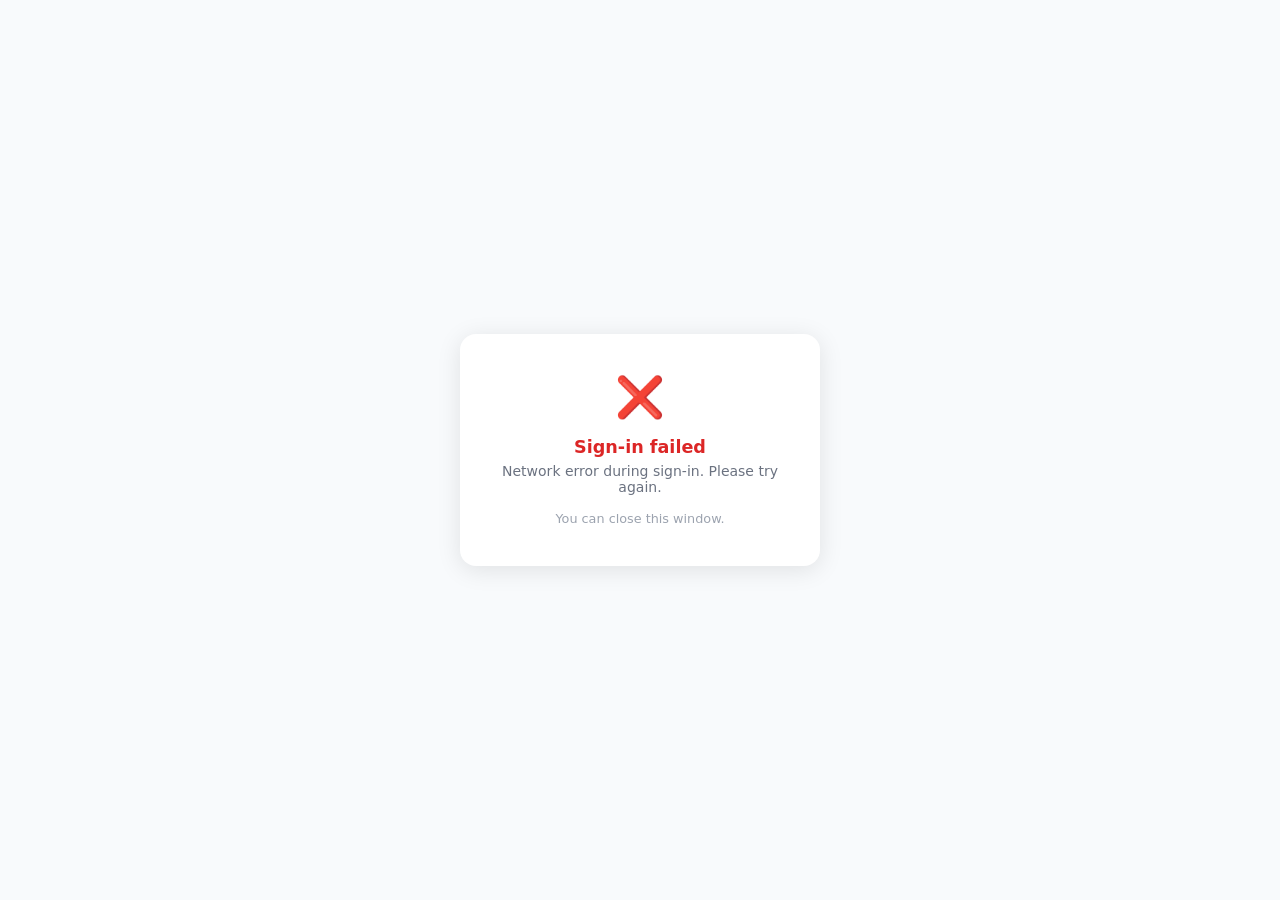
==== frontend/google-callback.html @ 4832e9e9 "All problem fixed" ====
<!DOCTYPE html>
<html lang="en">
<head>
  <meta charset="UTF-8" />
  <meta name="viewport" content="width=device-width, initial-scale=1.0" />
  <title>Completing Sign-In…</title>
  <style>
    *, *::before, *::after { box-sizing: border-box; margin: 0; padding: 0; }
    body {
      font-family: 'Inter', system-ui, -apple-system, sans-serif;
      background: #f8fafc;
      display: flex;
      align-items: center;
      justify-content: center;
      min-height: 100vh;
      color: #374151;
    }
    .card {
      background: #fff;
      border-radius: 16px;
      box-shadow: 0 4px 24px rgba(0,0,0,0.10);
      padding: 2.5rem 2rem;
      text-align: center;
      max-width: 360px;
      width: 90%;
    }
    .spinner {
      width: 48px;
      height: 48px;
      border: 4px solid #e5e7eb;
      border-top-color: #4f46e5;
      border-radius: 50%;
      animation: spin 0.8s linear infinite;
      margin: 0 auto 1.25rem;
    }
    @keyframes spin { to { transform: rotate(360deg); } }
    h1 { font-size: 1.1rem; font-weight: 600; margin-bottom: 0.4rem; }
    p  { font-size: 0.875rem; color: #6b7280; }
    .icon  { font-size: 2.5rem; margin-bottom: 1rem; }
    .error { color: #dc2626; }
    .note  { margin-top: 1rem; font-size: 0.8rem; color: #9ca3af; }
  </style>
</head>
<body>
<div class="card" id="card">
  <div class="spinner" id="spinner"></div>
  <h1 id="title">Completing sign-in…</h1>
  <p id="subtitle">Please wait while we finish connecting your Google account.</p>
</div>

<script>
/**
 * google-callback.html  (production-grade)
 * ─────────────────────────────────────────
 * Receives the OAuth redirect from allauth after Google authentication,
 * extracts JWT tokens, and sends them to the parent window via postMessage.
 *
 * SECURITY NOTES:
 *  - postMessage target is always window.location.origin (never '*')
 *  - Tokens are never written to the DOM or logged
 *  - The popup auto-closes after delivering or erroring
 *  - All paths either resolve or reject, so the popup never hangs open
 *
 * FLOW:
 *  1. allauth processes the OAuth code server-side, creates/logs in the user,
 *     and redirects this popup to:
 *     /google-callback.html#access_token=JWT&refresh_token=JWT
 *     OR /google-callback.html?access_token=JWT&refresh_token=JWT
 *  2. We parse the URL, validate the tokens, and postMessage to opener.
 *  3. If no tokens are in the URL we attempt a session fetch as a fallback.
 *  4. Parent tab receives GOOGLE_AUTH message, stores tokens, shows the app.
 *  5. This popup closes itself.
 */
(function () {
  'use strict';

  const CLOSE_DELAY_MS   = 800;   // Give parent time to process before closing
  const SESSION_TIMEOUT  = 5000;  // Max ms to wait for session fetch

  // ── UI helpers ────────────────────────────────────────────────────────────
  function showSuccess() {
    document.getElementById('spinner').style.borderTopColor = '#16a34a';
    document.getElementById('title').textContent    = 'Signed in!';
    document.getElementById('subtitle').textContent = 'Returning you to the app…';
  }

  function showError(message) {
    const safeMsg = String(message).replace(/</g, '&lt;').replace(/>/g, '&gt;');
    document.getElementById('card').innerHTML = `
      <div class="icon">❌</div>
      <h1 class="error">Sign-in failed</h1>
      <p>${safeMsg}</p>
      <p class="note">You can close this window.</p>
    `;
  }

  // ── Token extraction ──────────────────────────────────────────────────────
  function extractFromUrl() {
    // allauth may deliver tokens in the fragment (#) or query string (?)
    const fragment = new URLSearchParams(window.location.hash.substring(1));
    const query    = new URLSearchParams(window.location.search);

    return {
      access:  fragment.get('access_token')  || query.get('access_token')  || null,
      refresh: fragment.get('refresh_token') || query.get('refresh_token') || null,
      error:   fragment.get('error')         || query.get('error')         || null,
    };
  }

  // ── postMessage to parent ─────────────────────────────────────────────────
  function notifyParent(payload) {
    if (window.opener && !window.opener.closed) {
      // SECURITY: always target own origin, never '*'
      window.opener.postMessage(payload, window.location.origin);
    }
  }

  function deliverTokens(access, refresh) {
    showSuccess();
    notifyParent({ type: 'GOOGLE_AUTH', access_token: access, refresh_token: refresh || null });
    setTimeout(() => window.close(), CLOSE_DELAY_MS);
  }

  function deliverError(message) {
    showError(message);
    notifyParent({ type: 'GOOGLE_AUTH', error: message });
    setTimeout(() => window.close(), 3000);
  }

  // ── Session fallback ──────────────────────────────────────────────────────
  // If allauth redirects here without tokens in the URL (can happen in some
  // allauth versions), we ask the server for the current session tokens.
  function trySessionFallback() {
    const controller = new AbortController();
    const timeoutId  = setTimeout(() => controller.abort(), SESSION_TIMEOUT);

    fetch('/_allauth/app/v1/auth/session', {
      credentials: 'include',
      signal:      controller.signal,
    })
      .then(r => {
        clearTimeout(timeoutId);
        if (!r.ok) throw new Error(`Session fetch returned ${r.status}`);
        return r.json();
      })
      .then(data => {
        const access  = data?.meta?.access_token;
        const refresh = data?.meta?.refresh_token;
        if (access) {
          deliverTokens(access, refresh);
        } else {
          deliverError('Could not retrieve tokens from session. Please try again.');
        }
      })
      .catch(err => {
        if (err.name === 'AbortError') {
          deliverError('Session request timed out. Please try again.');
        } else {
          deliverError('Network error during sign-in. Please try again.');
        }
      });
  }

  // ── Main ──────────────────────────────────────────────────────────────────
  const { access, refresh, error } = extractFromUrl();

  if (error) {
    // Decode URL-encoded error message from allauth / Google
    const decoded = decodeURIComponent(String(error).replace(/\+/g, ' '));
    deliverError(decoded);
    return;
  }

  if (access) {
    deliverTokens(access, refresh);
    return;
  }

  // No tokens and no error — try the session endpoint as a fallback
  trySessionFallback();

})();
</script>
</body>
</html>
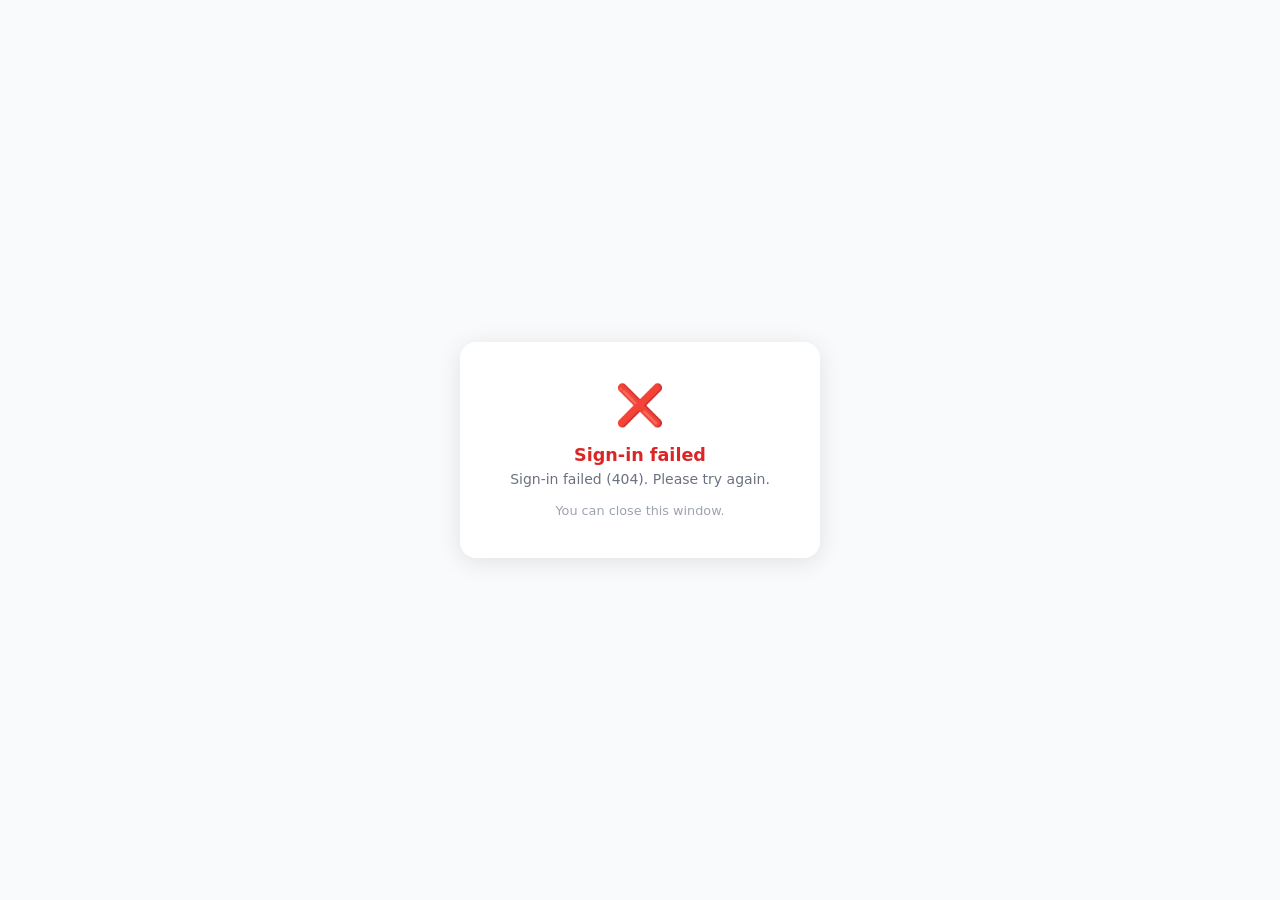
==== commit 405081fd: "problem not fixed" ====
--- a/frontend/google-callback.html
+++ b/frontend/google-callback.html
@@ -50,39 +50,50 @@
 
 <script>
 /**
- * google-callback.html  (production-grade)
- * ─────────────────────────────────────────
- * Receives the OAuth redirect from allauth after Google authentication,
- * extracts JWT tokens, and sends them to the parent window via postMessage.
- *
- * SECURITY NOTES:
- *  - postMessage target is always window.location.origin (never '*')
- *  - Tokens are never written to the DOM or logged
- *  - The popup auto-closes after delivering or erroring
- *  - All paths either resolve or reject, so the popup never hangs open
+ * google-callback.html
+ * ─────────────────────────────────────────────────────────────
+ * Landing page after allauth's Google OAuth browser flow.
  *
  * FLOW:
- *  1. allauth processes the OAuth code server-side, creates/logs in the user,
- *     and redirects this popup to:
- *     /google-callback.html#access_token=JWT&refresh_token=JWT
- *     OR /google-callback.html?access_token=JWT&refresh_token=JWT
- *  2. We parse the URL, validate the tokens, and postMessage to opener.
- *  3. If no tokens are in the URL we attempt a session fetch as a fallback.
- *  4. Parent tab receives GOOGLE_AUTH message, stores tokens, shows the app.
- *  5. This popup closes itself.
+ *  1. Parent opens /accounts/google/login/?process=login in a popup.
+ *  2. allauth handles the OAuth server-side, logs in the user with a
+ *     Django browser session, redirects popup here.
+ *  3. We call GET /_allauth/browser/v1/auth/session (cookie sent
+ *     automatically) → returns meta.session_token.
+ *  4. We call GET /_allauth/app/v1/auth/session with
+ *     X-Session-Token header → returns JWT access + refresh tokens.
+ *  5. postMessage tokens to parent → parent stores them → showApp().
+ *
+ * WHY TWO STEPS?
+ *   Chrome blocks SameSite=None cookies on HTTP (no Secure flag).
+ *   The browser client's /auth/session returns a session_token in JSON
+ *   (not a cookie) that we can pass as a header to the app client.
+ *   This avoids relying on the session cookie surviving cross-context.
+ *
+ * NOTE on SOCIALACCOUNT_LOGIN_ON_GET = False:
+ *   allauth may redirect to /accounts/google/login/ first and render
+ *   a confirmation form (Cancel / Continue). If this page is loaded
+ *   with a ?next= param and contains that form, we auto-submit it so
+ *   the popup flows straight through to Google without user action.
+ *   The actual Google account-picker (screenshot) is shown by Google,
+ *   not allauth — it is controlled by AUTH_PARAMS prompt=select_account.
  */
 (function () {
   'use strict';
 
-  const CLOSE_DELAY_MS   = 800;   // Give parent time to process before closing
-  const SESSION_TIMEOUT  = 5000;  // Max ms to wait for session fetch
-
-  // ── UI helpers ────────────────────────────────────────────────────────────
-  function showSuccess() {
-    document.getElementById('spinner').style.borderTopColor = '#16a34a';
-    document.getElementById('title').textContent    = 'Signed in!';
-    document.getElementById('subtitle').textContent = 'Returning you to the app…';
-  }
+  // ── Auto-submit allauth's socialaccount confirmation form ─────────────
+  // When SOCIALACCOUNT_LOGIN_ON_GET=False, allauth renders a page with a
+  // form containing a "Continue" button before the Google redirect.
+  // We detect that page and submit it automatically so users see the
+  // real Google account picker (Cancel/Continue) rather than a Django page.
+  const confirmForm = document.querySelector('form[action*="google/login"]');
+  if (confirmForm) {
+    confirmForm.submit();
+    return; // stop — page will redirect to Google
+  }
+
+  const CLOSE_DELAY_MS = 800;
+  const FETCH_TIMEOUT  = 10000;
 
   function showError(message) {
     const safeMsg = String(message).replace(/</g, '&lt;').replace(/>/g, '&gt;');
@@ -94,29 +105,16 @@
     `;
   }
 
-  // ── Token extraction ──────────────────────────────────────────────────────
-  function extractFromUrl() {
-    // allauth may deliver tokens in the fragment (#) or query string (?)
-    const fragment = new URLSearchParams(window.location.hash.substring(1));
-    const query    = new URLSearchParams(window.location.search);
-
-    return {
-      access:  fragment.get('access_token')  || query.get('access_token')  || null,
-      refresh: fragment.get('refresh_token') || query.get('refresh_token') || null,
-      error:   fragment.get('error')         || query.get('error')         || null,
-    };
-  }
-
-  // ── postMessage to parent ─────────────────────────────────────────────────
   function notifyParent(payload) {
     if (window.opener && !window.opener.closed) {
-      // SECURITY: always target own origin, never '*'
       window.opener.postMessage(payload, window.location.origin);
     }
   }
 
   function deliverTokens(access, refresh) {
-    showSuccess();
+    document.getElementById('spinner').style.borderTopColor = '#16a34a';
+    document.getElementById('title').textContent    = 'Signed in!';
+    document.getElementById('subtitle').textContent = 'Returning you to the app…';
     notifyParent({ type: 'GOOGLE_AUTH', access_token: access, refresh_token: refresh || null });
     setTimeout(() => window.close(), CLOSE_DELAY_MS);
   }
@@ -127,57 +125,78 @@
     setTimeout(() => window.close(), 3000);
   }
 
-  // ── Session fallback ──────────────────────────────────────────────────────
-  // If allauth redirects here without tokens in the URL (can happen in some
-  // allauth versions), we ask the server for the current session tokens.
-  function trySessionFallback() {
+  function fetchWithTimeout(url, options) {
     const controller = new AbortController();
-    const timeoutId  = setTimeout(() => controller.abort(), SESSION_TIMEOUT);
-
-    fetch('/_allauth/app/v1/auth/session', {
-      credentials: 'include',
-      signal:      controller.signal,
-    })
-      .then(r => {
-        clearTimeout(timeoutId);
-        if (!r.ok) throw new Error(`Session fetch returned ${r.status}`);
-        return r.json();
-      })
-      .then(data => {
-        const access  = data?.meta?.access_token;
-        const refresh = data?.meta?.refresh_token;
-        if (access) {
-          deliverTokens(access, refresh);
-        } else {
-          deliverError('Could not retrieve tokens from session. Please try again.');
+    const id = setTimeout(() => controller.abort(), FETCH_TIMEOUT);
+    return fetch(url, { ...options, signal: controller.signal })
+      .finally(() => clearTimeout(id));
+  }
+
+  // Check for OAuth error passed in URL
+  const query    = new URLSearchParams(window.location.search);
+  const fragment = new URLSearchParams(window.location.hash.substring(1));
+  const urlError = query.get('error') || fragment.get('error');
+  if (urlError) {
+    deliverError(decodeURIComponent(String(urlError).replace(/\+/g, ' ')));
+    return;
+  }
+
+  (async function main() {
+    try {
+
+      // ── STEP 1: browser client → get session_token ─────────────────────
+      // The browser session cookie allauth set during OAuth callback is sent
+      // automatically here (same-site request). The browser client returns
+      // meta.session_token in JSON — no cookie dependency needed after this.
+      const browserRes = await fetchWithTimeout(
+        '/_allauth/browser/v1/auth/session',
+        { credentials: 'include' }
+      );
+
+      const browserData = await browserRes.json().catch(() => ({}));
+      console.log('[callback] browser session:', browserRes.status, browserData);
+
+      const sessionToken = browserData?.meta?.session_token;
+
+      if (!browserRes.ok || !sessionToken) {
+        const detail = browserData?.errors?.[0]?.message
+          || `Sign-in failed (${browserRes.status}). Please try again.`;
+        return deliverError(detail);
+      }
+
+      // ── STEP 2: app client → exchange session_token for JWTs ───────────
+      // Pass the session_token as X-Session-Token header. The app client
+      // reads it, finds the authenticated Django session, and returns
+      // JWT access + refresh tokens. No cookie required for this step.
+      const appRes = await fetchWithTimeout(
+        '/_allauth/app/v1/auth/session',
+        {
+          credentials: 'include',
+          headers: { 'X-Session-Token': sessionToken }
         }
-      })
-      .catch(err => {
-        if (err.name === 'AbortError') {
-          deliverError('Session request timed out. Please try again.');
-        } else {
-          deliverError('Network error during sign-in. Please try again.');
-        }
-      });
-  }
-
-  // ── Main ──────────────────────────────────────────────────────────────────
-  const { access, refresh, error } = extractFromUrl();
-
-  if (error) {
-    // Decode URL-encoded error message from allauth / Google
-    const decoded = decodeURIComponent(String(error).replace(/\+/g, ' '));
-    deliverError(decoded);
-    return;
-  }
-
-  if (access) {
-    deliverTokens(access, refresh);
-    return;
-  }
-
-  // No tokens and no error — try the session endpoint as a fallback
-  trySessionFallback();
+      );
+
+      const appData = await appRes.json().catch(() => ({}));
+      console.log('[callback] app session:', appRes.status, appData);
+
+      const access  = appData?.meta?.access_token;
+      const refresh = appData?.meta?.refresh_token;
+
+      if (access) {
+        return deliverTokens(access, refresh);
+      }
+
+      deliverError('No access token returned. Please try again.');
+
+    } catch (err) {
+      if (err.name === 'AbortError') {
+        deliverError('Sign-in timed out. Please try again.');
+      } else {
+        console.error('[callback] error:', err);
+        deliverError('Network error during sign-in. Please try again.');
+      }
+    }
+  })();
 
 })();
 </script>
